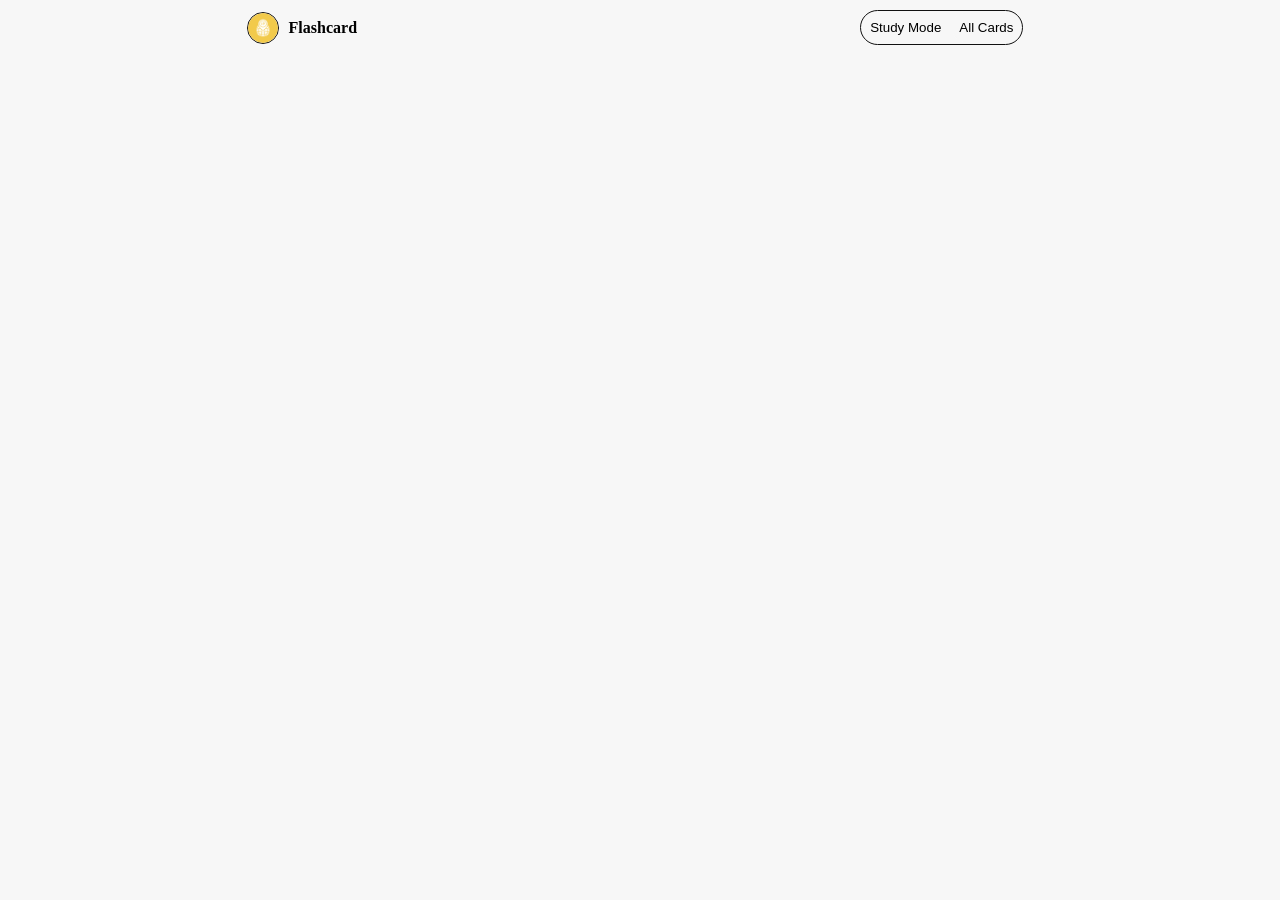
==== css/index.html @ 260c5cd7 "style/finalizo nav" ====
<!DOCTYPE html>
<html lang="en">
<head>
    <meta charset="UTF-8">
    <meta name="viewport" content="width=device-width, initial-scale=1.0">
    <title>Document</title>
    <link rel="stylesheet" href="styles.css">
</head>
<body>
    <header>
    <!-- barra de navegación -->
        <nav class="nav">
            <div class="nav-right">
                <img src="../public/ip-address.png" alt="icono">
                <p>Flashcard</p>
            </div>


            <div class="nav-left" >
                <button>
                    Study Mode
                </button>
                <button>
                    All Cards
                </button>
            </div>
        </nav>
    <!-- ------------------ -->
    </header>
</body>
</html>
---- css/styles.css ----
:root {
    --primary-color: #F7F7F7;
    --secondary-color: #EDD65A;
    --border-color: #111;
}


body {
    margin: 0;
    padding: 0;
    box-sizing: border-box;
    background: var(--primary-color);
}

/* ---------------------------- */

nav, .nav-right {
    display: flex;
    align-items: center;
}

nav {
    justify-content: space-around;
}

/* ---------------------------- */

.nav-left {
    border: 1px solid var(--border-color);
    border-radius: 20px;
    padding: 2px;
    margin: 10px;
    gap: 10px;
}

.nav-left > button {
    background: var(--primary-color);
    border: none;
    border-radius: 20px;
    padding: 7px;
}

.nav-left > button:hover {
    background: var(--secondary-color);
    cursor: pointer;
}

/* ---------------------------- */

.nav-right {
    gap: 10px;
    font-weight: bold;
}

.nav-right > img {
    width: 30px;
    height: 30px;
    border: 1px solid var(--border-color);
    border-radius: 50%;
}

.nav-right > p, img {
    cursor: pointer;
}
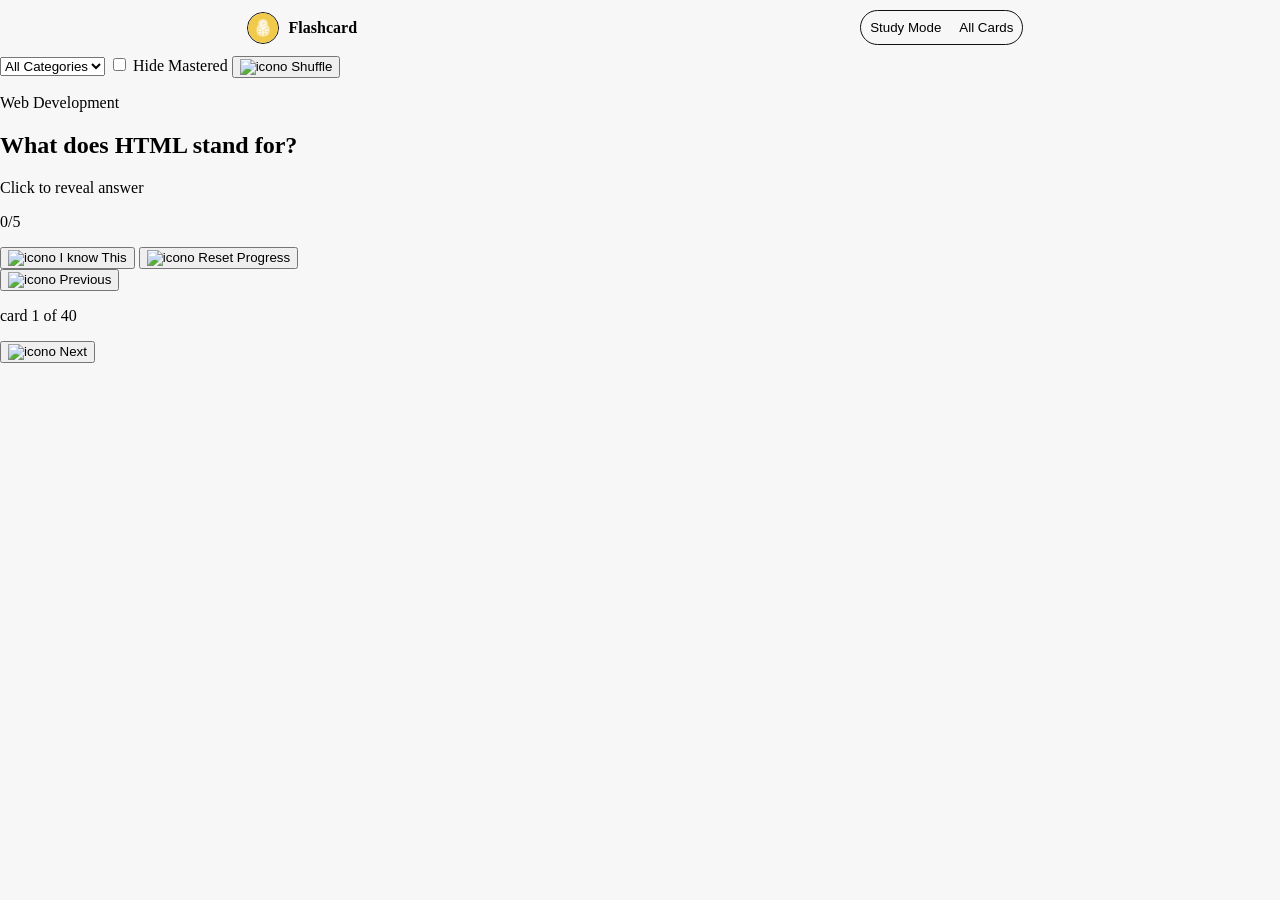
==== commit e1c01801: "feat/implemento scrip main en html" ====
--- a/css/index.html
+++ b/css/index.html
@@ -25,7 +25,49 @@
                 </button>
             </div>
         </nav>
+    </header>
     <!-- ------------------ -->
-    </header>
+
+    <!-- contenido principal -->
+    <main>
+        <div class="container">
+            <div class="container-top">
+                <select>
+                    <option value="">All Categories</option>
+                </select>
+                <label>
+                    <input type="checkbox">
+                    Hide Mastered
+                </label>
+                <button>
+                    <img src="../public/plus.png" alt="icono">
+                    Shuffle
+                </button>
+            </div>
+
+            <div class="container-center">
+                <div class="container-center-top">
+                    <p>Web Development</p>
+                    <h2>What does HTML stand for?</h2>
+                    <p>Click to reveal answer</p>
+                    <p>0/5</p>
+                </div>
+                <div class="container-center-bottom">
+                    <button> <img src="../public/check.png" alt="icono"> I know This</button>
+                    <button> <img src="../public/refresh.png" alt="icono"> Reset Progress</button>
+                </div>
+            </div>
+
+            <div class="container-bottom">
+                <button> <img src="../public/arrow-left.png" alt="icono"> Previous</button>
+                <p>card 1 of 40</p>
+                <button> <img src="../public/arrow-right.png" alt="icono"> Next </button>
+            </div>
+        </div>
+    </main>
+    <!-- ------------------ -->
+
+
+
 </body>
 </html>
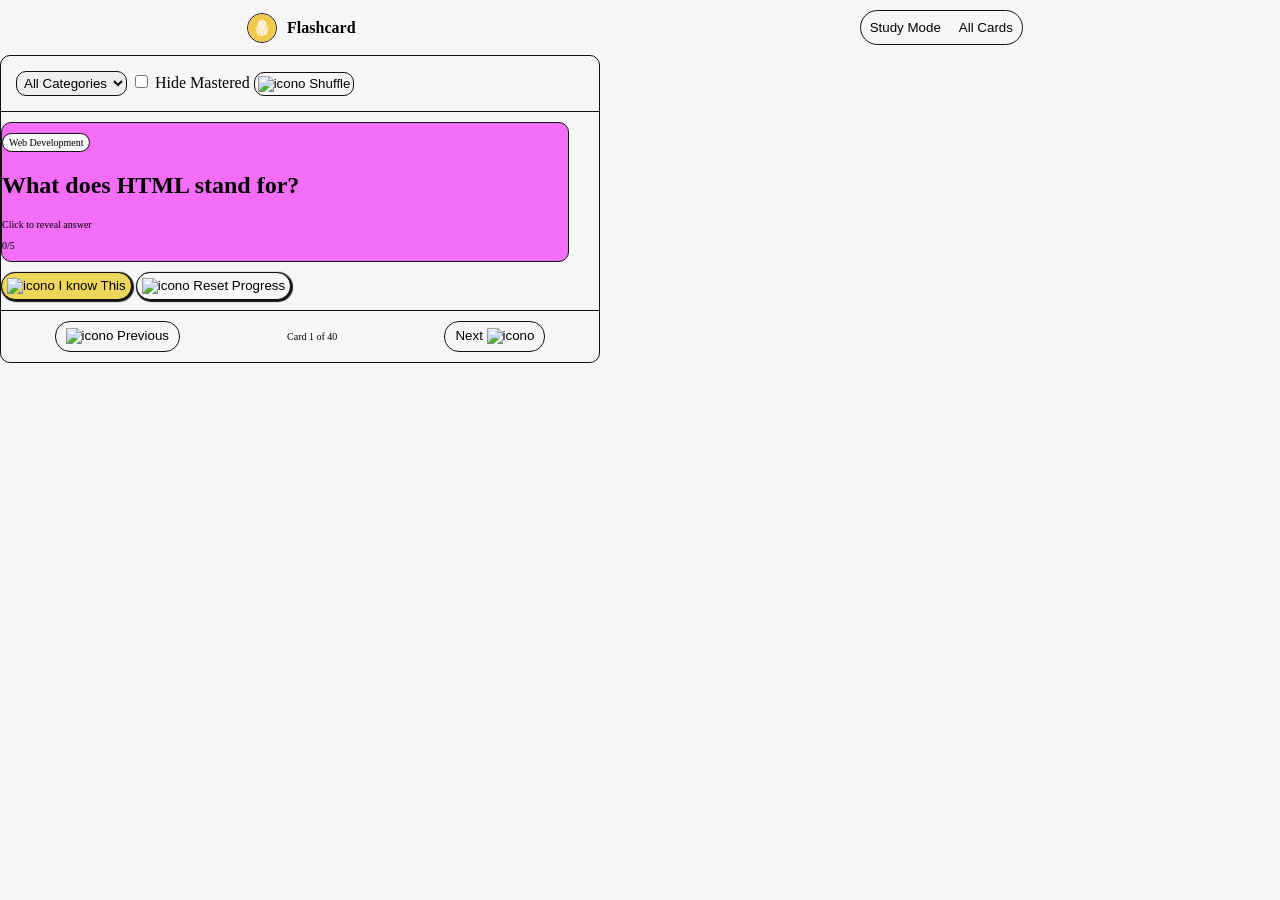
==== commit 5a1780b6: "feat/mejoro scrip html y mejoro diseño main" ====
--- a/css/index.html
+++ b/css/index.html
@@ -40,7 +40,7 @@
                     Hide Mastered
                 </label>
                 <button>
-                    <img src="../public/plus.png" alt="icono">
+                    <img src="https://cdn-icons-png.flaticon.com/512/60/60562.png" alt="icono">
                     Shuffle
                 </button>
             </div>
@@ -53,15 +53,15 @@
                     <p>0/5</p>
                 </div>
                 <div class="container-center-bottom">
-                    <button> <img src="../public/check.png" alt="icono"> I know This</button>
-                    <button> <img src="../public/refresh.png" alt="icono"> Reset Progress</button>
+                    <button> <img src="https://cdn-icons-png.flaticon.com/512/907/907830.png" alt="icono"> I know This</button>
+                    <button> <img src="https://e7.pngegg.com/pngimages/609/740/png-clipart-black-arrow-logo-computer-icons-reboot-reset-icon-symbol-restart-text-trademark-thumbnail.png" alt="icono"> Reset Progress</button>
                 </div>
             </div>
 
             <div class="container-bottom">
-                <button> <img src="../public/arrow-left.png" alt="icono"> Previous</button>
-                <p>card 1 of 40</p>
-                <button> <img src="../public/arrow-right.png" alt="icono"> Next </button>
+                <button> <img src="https://w7.pngwing.com/pngs/271/268/png-transparent-less-than-sign-greater-than-sign-computer-icons-equals-sign-symbol-miscellaneous-angle-%D0%B8%D0%BA%D0%BE%D0%BD%D0%BA%D0%B8.png" alt="icono"> Previous</button>
+                <p>Card 1 of 40</p>
+                <button> Next <img src="https://w7.pngwing.com/pngs/767/873/png-transparent-greater-than-sign-symbol-mathematics-signo-greater-than-angle-logo-sign-thumbnail.png" alt="icono"> </button>
             </div>
         </div>
     </main>
--- a/css/styles.css
+++ b/css/styles.css
@@ -2,18 +2,27 @@
     --primary-color: #F7F7F7;
     --secondary-color: #EDD65A;
     --border-color: #111;
+    --third-color: #F36DF7;
+}
+
+* {
+    box-sizing: border-box;
 }
 
 
 body {
     margin: 0;
     padding: 0;
-    box-sizing: border-box;
     background: var(--primary-color);
 }
 
-/* ---------------------------- */
 
+main img {
+    width: 10px;
+    height: 10px;
+}
+
+/* ---------------------------- Navigation ---------------------------- */
 nav, .nav-right {
     display: flex;
     align-items: center;
@@ -24,7 +33,6 @@
 }
 
 /* ---------------------------- */
-
 .nav-left {
     border: 1px solid var(--border-color);
     border-radius: 20px;
@@ -46,7 +54,6 @@
 }
 
 /* ---------------------------- */
-
 .nav-right {
     gap: 10px;
     font-weight: bold;
@@ -61,4 +68,99 @@
 
 .nav-right > p, img {
     cursor: pointer;
+}
+
+
+/* ---------------------------- main ---------------------------- */
+.container {
+    display: flex;
+    align-items: center;
+    flex-direction: column;
+    border: 1px solid var(--border-color);
+    border-radius: 10px;
+    max-width: 600px;
+    }
+
+/* ---------------------------- */
+
+.container-top {
+    border-bottom: 1px solid var(--border-color);
+    width: 100%;
+    padding: 15px;
+}
+
+.container-top > select {
+    border-radius: 10px;
+    border: 1px solid var(--border-color);
+    padding: 3px;
+}
+
+.container-top > button {
+    background: var(--primary-color);
+    border: 1px solid var(--border-color);
+    border-radius: 10px;
+    padding: 3px;
+} 
+
+/* ---------------------------- */
+
+.container-center {
+    width: 100%;
+}
+/* ---------------------------- */
+
+.container-center-top {
+    margin: 10px 0;
+    border: 1px solid var(--border-color);
+    border-radius: 10px;
+    width: 95%;
+    background: var(--third-color);
+}   
+
+.container-center-top > p, .container-bottom > p { 
+    font-size: 10px;
+}
+
+.container-center-top > p:first-child {
+    background: var(--primary-color);
+    border: 1px solid var(--border-color);
+    border-radius: 10px;
+    padding: 3px 6px;
+    width: fit-content;
+}
+/* ---------------------------- */
+
+.container-center-bottom > button{
+    border: 1px solid var(--border-color);
+    padding: 5px;
+    border-radius: 15px;
+    box-shadow: 1px 1px 1px 1px var(--border-color);
+}
+
+.container-center-bottom > button:first-child{
+    background: var(--secondary-color);
+}
+
+.container-center-bottom > button:last-child {
+    background: var(--primary-color);   
+}
+
+.container-center-bottom {
+    border-bottom: 1px solid var(--border-color);
+    padding-bottom: 10px;
+}
+/* ---------------------------- */
+
+.container-bottom {
+    display: flex;
+    justify-content: space-around;
+    width: 100%;
+    padding: 10px 0;
+}
+
+.container-bottom > button {
+    padding: 0 10px;
+    border: 1px solid var(--border-color);
+    border-radius: 15px;
+    background: var(--primary-color);
 }
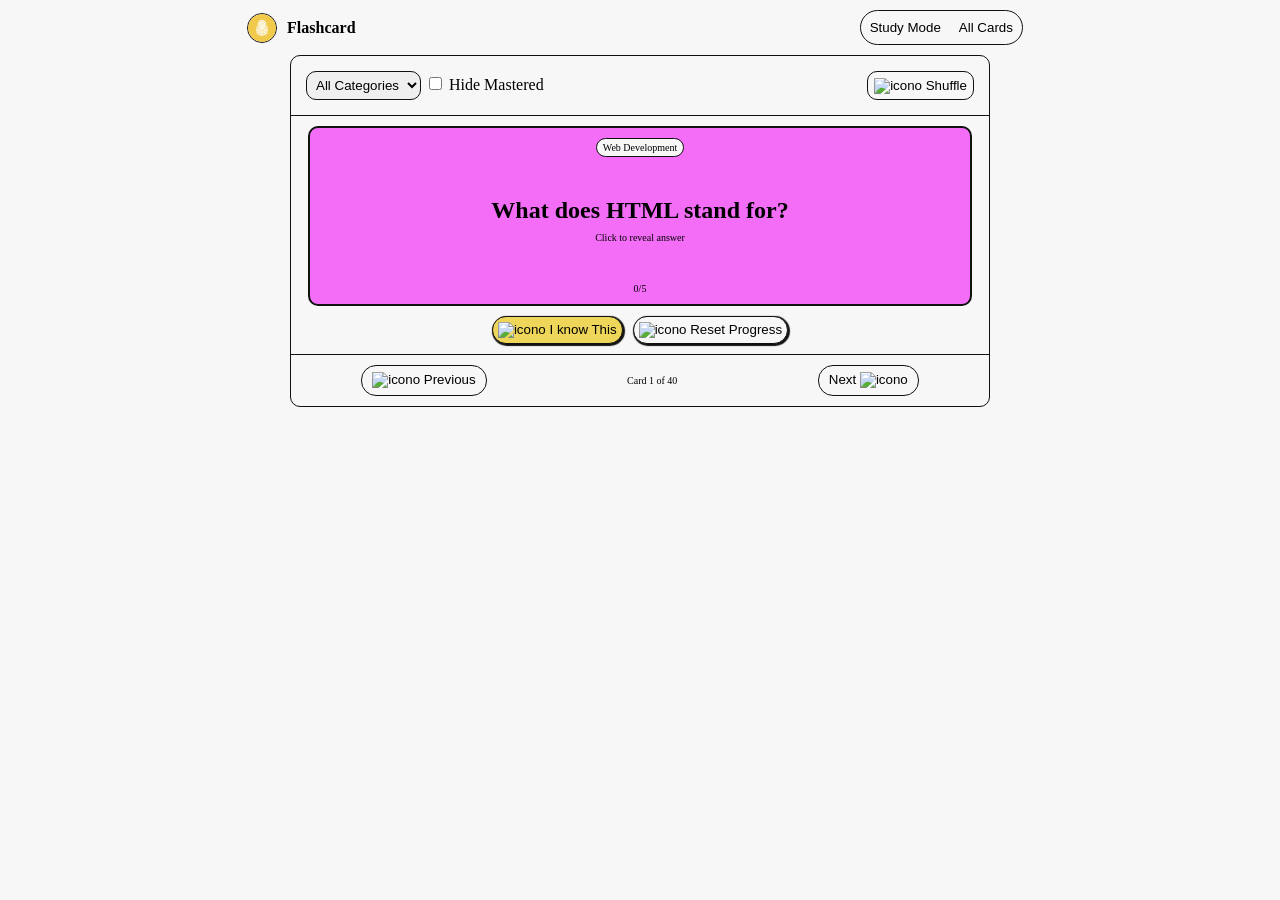
==== commit 73298ede: "feat/mejoro scrip html y mejoro diseño main" ====
--- a/css/index.html
+++ b/css/index.html
@@ -32,13 +32,15 @@
     <main>
         <div class="container">
             <div class="container-top">
-                <select>
-                    <option value="">All Categories</option>
-                </select>
-                <label>
-                    <input type="checkbox">
-                    Hide Mastered
-                </label>
+                <div>
+                    <select>
+                        <option value="">All Categories</option>
+                    </select>
+                    <label>
+                        <input type="checkbox">
+                        Hide Mastered
+                    </label>
+                </div>
                 <button>
                     <img src="https://cdn-icons-png.flaticon.com/512/60/60562.png" alt="icono">
                     Shuffle
--- a/css/styles.css
+++ b/css/styles.css
@@ -78,9 +78,16 @@
     flex-direction: column;
     border: 1px solid var(--border-color);
     border-radius: 10px;
-    max-width: 600px;
+    max-width: 700px;
+    margin-left: auto;
+    margin-right: auto;
     }
 
+
+.container-top {
+    display: flex;
+    justify-content: space-between;
+}
 /* ---------------------------- */
 
 .container-top {
@@ -89,29 +96,44 @@
     padding: 15px;
 }
 
-.container-top > select {
+.container-top > div > select {
     border-radius: 10px;
     border: 1px solid var(--border-color);
-    padding: 3px;
+    padding: 5px;
 }
 
 .container-top > button {
     background: var(--primary-color);
     border: 1px solid var(--border-color);
     border-radius: 10px;
-    padding: 3px;
+    padding: 3px 6px;
 } 
 
 /* ---------------------------- */
 
 .container-center {
     width: 100%;
+    display: flex;
+    flex-direction: column;
+    align-items: center;
 }
+
+.container-center-top {
+    display: flex;
+    flex-direction: column;
+    align-items: center;
+}
+
+.container-center-top > p:nth-child(3) {
+    margin: -12px 10px 30px 10px;
+
+}
+
 /* ---------------------------- */
 
 .container-center-top {
     margin: 10px 0;
-    border: 1px solid var(--border-color);
+    border: 2px solid var(--border-color);
     border-radius: 10px;
     width: 95%;
     background: var(--third-color);
@@ -127,6 +149,7 @@
     border-radius: 10px;
     padding: 3px 6px;
     width: fit-content;
+    margin-bottom: 20px;
 }
 /* ---------------------------- */
 
@@ -148,6 +171,10 @@
 .container-center-bottom {
     border-bottom: 1px solid var(--border-color);
     padding-bottom: 10px;
+    width: 100%;
+    display: flex;
+    justify-content: center;
+    gap: 10px;
 }
 /* ---------------------------- */
 
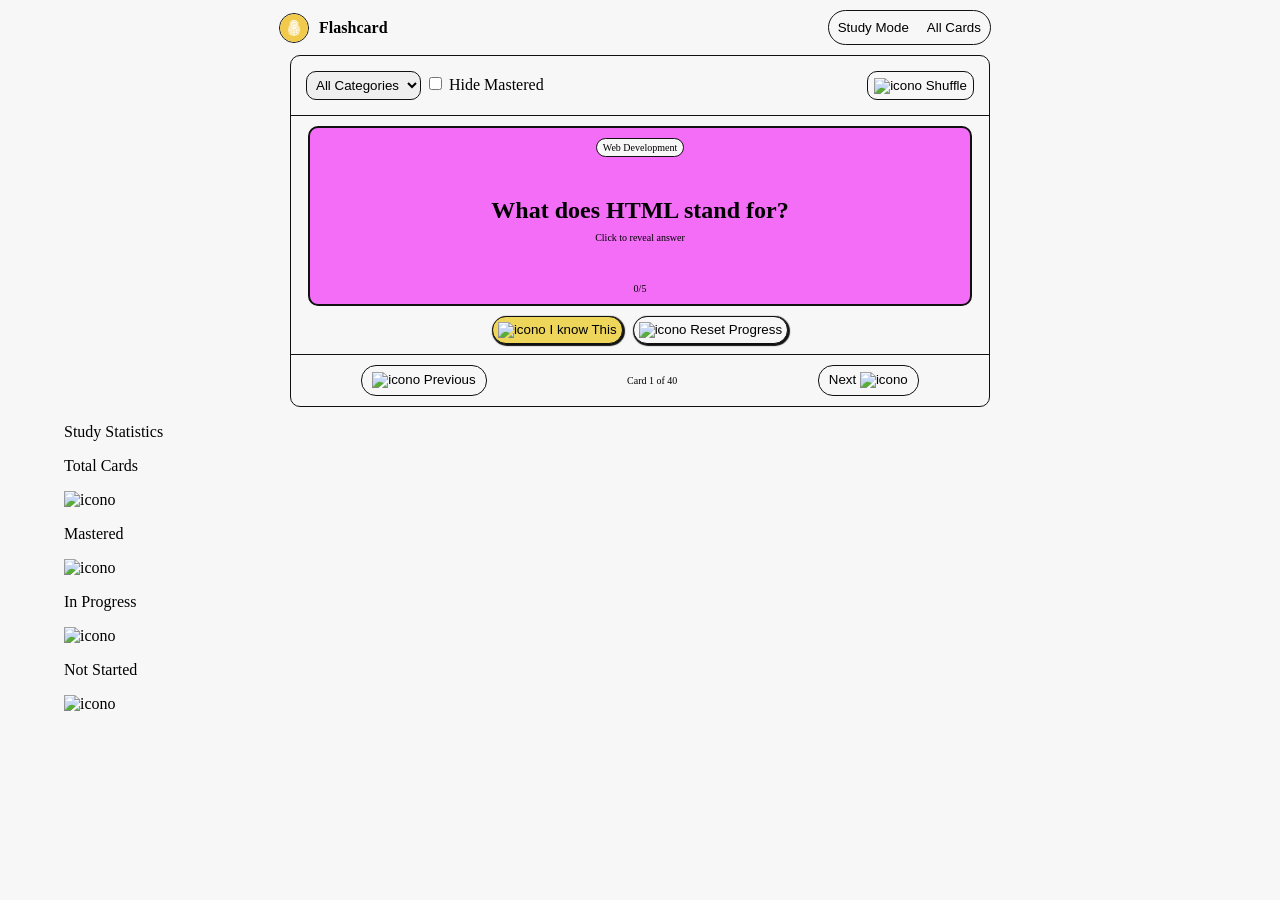
==== commit f289422e: "feature:agrega scrip aside html" ====
--- a/css/index.html
+++ b/css/index.html
@@ -69,7 +69,28 @@
     </main>
     <!-- ------------------ -->
 
-
+    <!-- seccion segundaria -->
+    <aside>
+        <div class="aside">
+            <p>Study Statistics</p>
+            <div class="aside-item aside-item-1 ">
+                <p>Total Cards</p>
+                <img src="" alt="icono">
+            </div>
+            <div class="aside-item aside-item-2">
+                <p>Mastered</p>
+                <img src="" alt="icono">
+            </div>
+            <div class="aside-item aside-item-3">
+                <p>In Progress</p>
+                <img src="" alt="icono">
+            </div>
+            <div class="aside-item aside-item-4 ">
+                <p>Not Started</p>
+                <img src="" alt="icono">
+            </div>
+        </div>
+    </aside>
 
 </body>
 </html>
--- a/css/styles.css
+++ b/css/styles.css
@@ -14,6 +14,9 @@
     margin: 0;
     padding: 0;
     background: var(--primary-color);
+    width: 90%;
+    margin-left: auto;
+    margin-right: auto;
 }
 
 
@@ -57,6 +60,7 @@
 .nav-right {
     gap: 10px;
     font-weight: bold;
+    flex-shrink: 0;
 }
 
 .nav-right > img {
@@ -68,6 +72,8 @@
 
 .nav-right > p, img {
     cursor: pointer;
+    flex-shrink: 0;
+    
 }
 
 
@@ -100,6 +106,8 @@
     border-radius: 10px;
     border: 1px solid var(--border-color);
     padding: 5px;
+    cursor: pointer;
+    outline: none;
 }
 
 .container-top > button {
@@ -107,6 +115,7 @@
     border: 1px solid var(--border-color);
     border-radius: 10px;
     padding: 3px 6px;
+    cursor: pointer;
 } 
 
 /* ---------------------------- */
@@ -158,6 +167,7 @@
     padding: 5px;
     border-radius: 15px;
     box-shadow: 1px 1px 1px 1px var(--border-color);
+    cursor: pointer;
 }
 
 .container-center-bottom > button:first-child{
@@ -190,4 +200,5 @@
     border: 1px solid var(--border-color);
     border-radius: 15px;
     background: var(--primary-color);
+    cursor: pointer;
 }
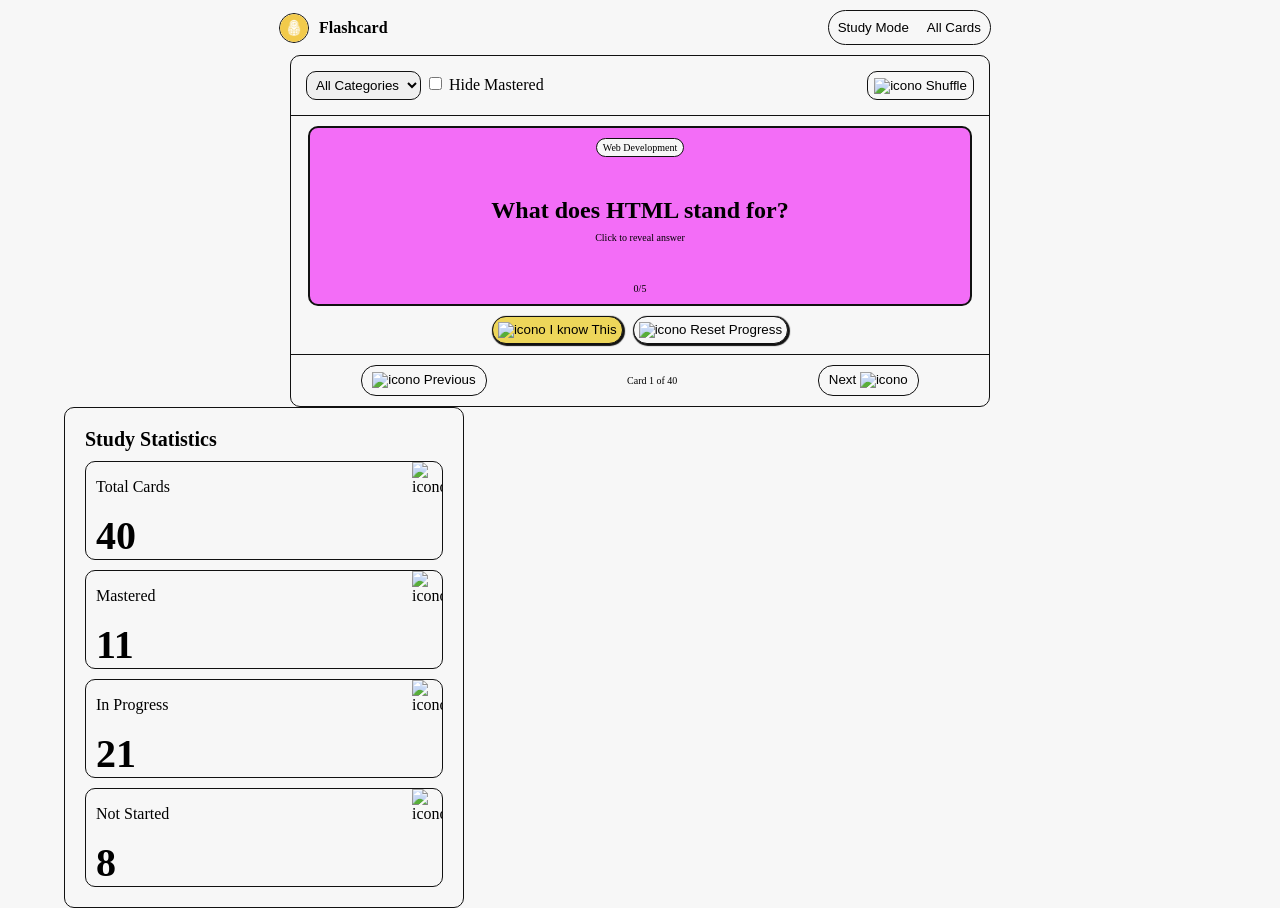
==== commit 69532530: "feature/agrego diseño a aside" ====
--- a/css/index.html
+++ b/css/index.html
@@ -74,20 +74,32 @@
         <div class="aside">
             <p>Study Statistics</p>
             <div class="aside-item aside-item-1 ">
-                <p>Total Cards</p>
-                <img src="" alt="icono">
+                <div>
+                    <p>Total Cards</p>
+                    <p>40</p>
+                </div>
+                <img src="https://w7.pngwing.com/pngs/360/232/png-transparent-computer-icons-the-book-thief-book-angle-rectangle-curriculum.png" alt="icono">
             </div>
             <div class="aside-item aside-item-2">
-                <p>Mastered</p>
-                <img src="" alt="icono">
+                <div>
+                    <p>Mastered</p>
+                    <p>11</p>
+                </div>
+                <img src="https://thumbs.dreamstime.com/b/icono-del-vector-cerebro-aislado-en-el-fondo-transparente-dise%C3%B1o-logotipo-118962471.jpg" alt="icono">
             </div>
             <div class="aside-item aside-item-3">
-                <p>In Progress</p>
-                <img src="" alt="icono">
+                <div>
+                    <p>In Progress</p>
+                    <p>21</p>
+                </div>
+                <img src="https://thumbs.dreamstime.com/b/icono-linear-del-libro-vector-abierto-concepto-aislado-en-el-ccb-transparente-130089240.jpg" alt="icono">
             </div>
             <div class="aside-item aside-item-4 ">
-                <p>Not Started</p>
-                <img src="" alt="icono">
+                <div>
+                    <p>Not Started</p>
+                    <p>8</p>
+                </div>
+                <img src="https://png.pngtree.com/png-vector/20191017/ourmid/pngtree-inbox-line-icon-vector-png-image_1820355.jpg" alt="icono">
             </div>
         </div>
     </aside>
--- a/css/styles.css
+++ b/css/styles.css
@@ -201,4 +201,47 @@
     border-radius: 15px;
     background: var(--primary-color);
     cursor: pointer;
+}
+
+/* ---------------------------- aside ---------------------------- */
+
+.aside {
+    display: flex;
+    flex-direction: column;
+    border: 1px solid var(--border-color);
+    max-width: 400px;
+    border-radius: 10px;
+    padding: 20px;
+    gap: 10px;  
+}
+
+.aside > p {
+    font-size: 20px;
+    margin: 0;
+    font-weight: bold;
+
+}
+/* ---------------------------- */
+
+.aside-item {
+    display: flex;
+    justify-content: space-between;
+    border: 1px solid var(--border-color);
+    border-radius: 10px;    
+}
+
+.aside-item > div > p {
+    padding-left: 10px; 
+}
+
+.aside-item > div > p:last-child {
+    font-weight: bolder;
+    font-size: 40px;
+    margin: 0;
+}
+/* ---------------------------- */
+
+.aside img {
+    width: 30px;
+    height: 30px;    
 }
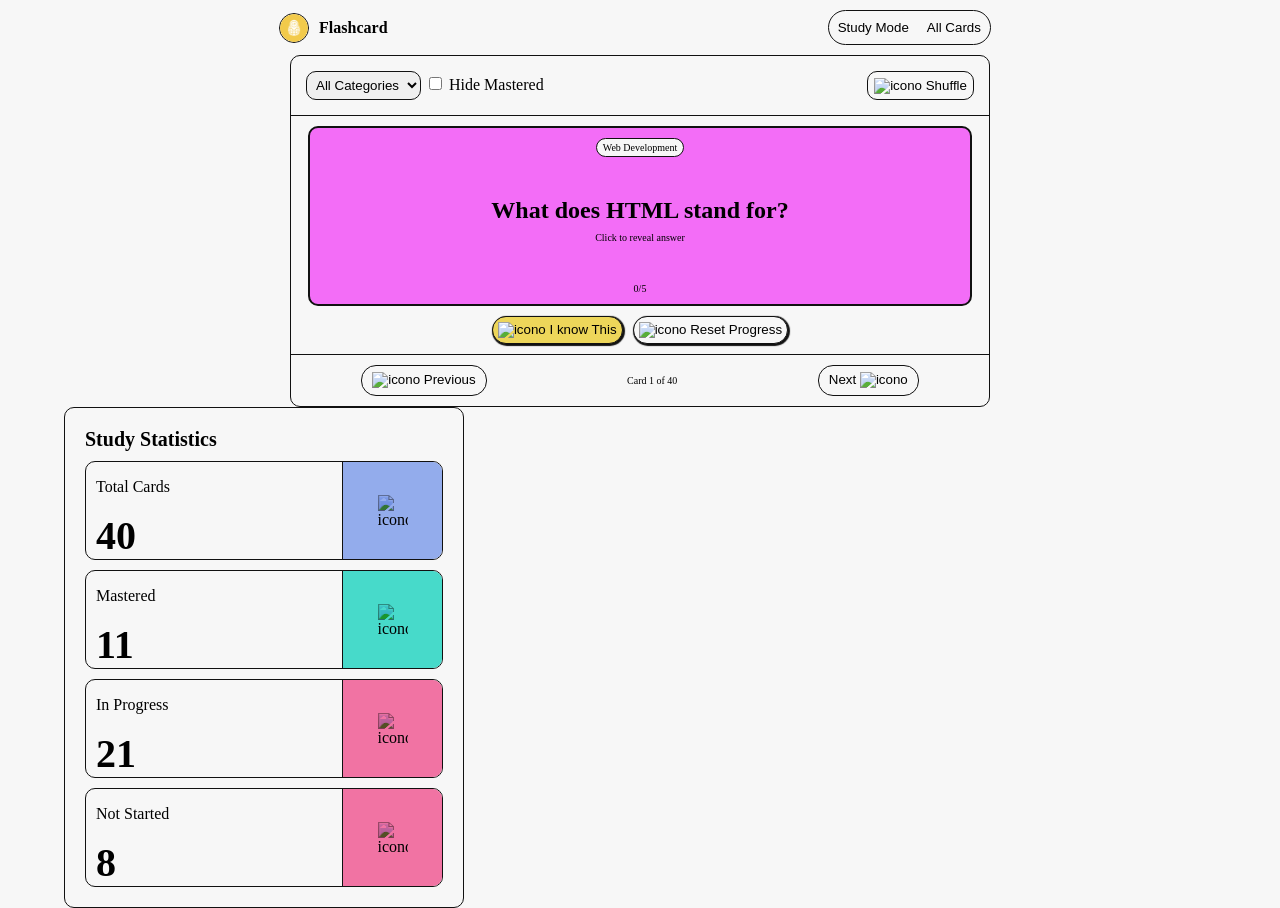
==== commit c3797fed: "feature/finalizo diseño del aside" ====
--- a/css/index.html
+++ b/css/index.html
@@ -73,33 +73,41 @@
     <aside>
         <div class="aside">
             <p>Study Statistics</p>
-            <div class="aside-item aside-item-1 ">
+            <div class="aside-item">
                 <div>
                     <p>Total Cards</p>
                     <p>40</p>
                 </div>
-                <img src="https://w7.pngwing.com/pngs/360/232/png-transparent-computer-icons-the-book-thief-book-angle-rectangle-curriculum.png" alt="icono">
+                <div class="aside-item-img aside-item-img-1">
+                    <img src="https://w7.pngwing.com/pngs/360/232/png-transparent-computer-icons-the-book-thief-book-angle-rectangle-curriculum.png" alt="icono">
+                </div>
             </div>
-            <div class="aside-item aside-item-2">
+            <div class="aside-item">
                 <div>
                     <p>Mastered</p>
                     <p>11</p>
                 </div>
-                <img src="https://thumbs.dreamstime.com/b/icono-del-vector-cerebro-aislado-en-el-fondo-transparente-dise%C3%B1o-logotipo-118962471.jpg" alt="icono">
+                <div class="aside-item-img aside-item-img-2">
+                    <img src="https://thumbs.dreamstime.com/b/icono-del-vector-cerebro-aislado-en-el-fondo-transparente-dise%C3%B1o-logotipo-118962471.jpg" alt="icono">
+                </div>
             </div>
-            <div class="aside-item aside-item-3">
+            <div class="aside-item">
                 <div>
                     <p>In Progress</p>
                     <p>21</p>
                 </div>
-                <img src="https://thumbs.dreamstime.com/b/icono-linear-del-libro-vector-abierto-concepto-aislado-en-el-ccb-transparente-130089240.jpg" alt="icono">
+                <div class="aside-item-img aside-item-img-3">
+                    <img src="https://thumbs.dreamstime.com/b/icono-linear-del-libro-vector-abierto-concepto-aislado-en-el-ccb-transparente-130089240.jpg" alt="icono">
+                </div>
             </div>
-            <div class="aside-item aside-item-4 ">
+            <div class="aside-item">
                 <div>
                     <p>Not Started</p>
                     <p>8</p>
                 </div>
-                <img src="https://png.pngtree.com/png-vector/20191017/ourmid/pngtree-inbox-line-icon-vector-png-image_1820355.jpg" alt="icono">
+                <div class="aside-item-img aside-item-img-4">
+                    <img src="https://png.pngtree.com/png-vector/20191017/ourmid/pngtree-inbox-line-icon-vector-png-image_1820355.jpg" alt="icono">
+                </div>  
             </div>
         </div>
     </aside>
--- a/css/styles.css
+++ b/css/styles.css
@@ -227,7 +227,8 @@
     display: flex;
     justify-content: space-between;
     border: 1px solid var(--border-color);
-    border-radius: 10px;    
+    border-radius: 10px;   
+    overflow: hidden; 
 }
 
 .aside-item > div > p {
@@ -244,4 +245,29 @@
 .aside img {
     width: 30px;
     height: 30px;    
+    mix-blend-mode: multiply;       
+}
+
+.aside-item-img {
+    display: flex;
+    align-items: center;
+    justify-content: center;
+    width: 100px;
+    border-left: 1px solid var(--border-color);
+}
+
+.aside-item-img-1 {
+    background: #93acec;
+}
+
+.aside-item-img-2 {
+    background: #47daca;
+}
+
+.aside-item-img-3 {
+    background: #f173a3;
+}
+
+.aside-item-img-4 {
+    background: #f173a3;
 }
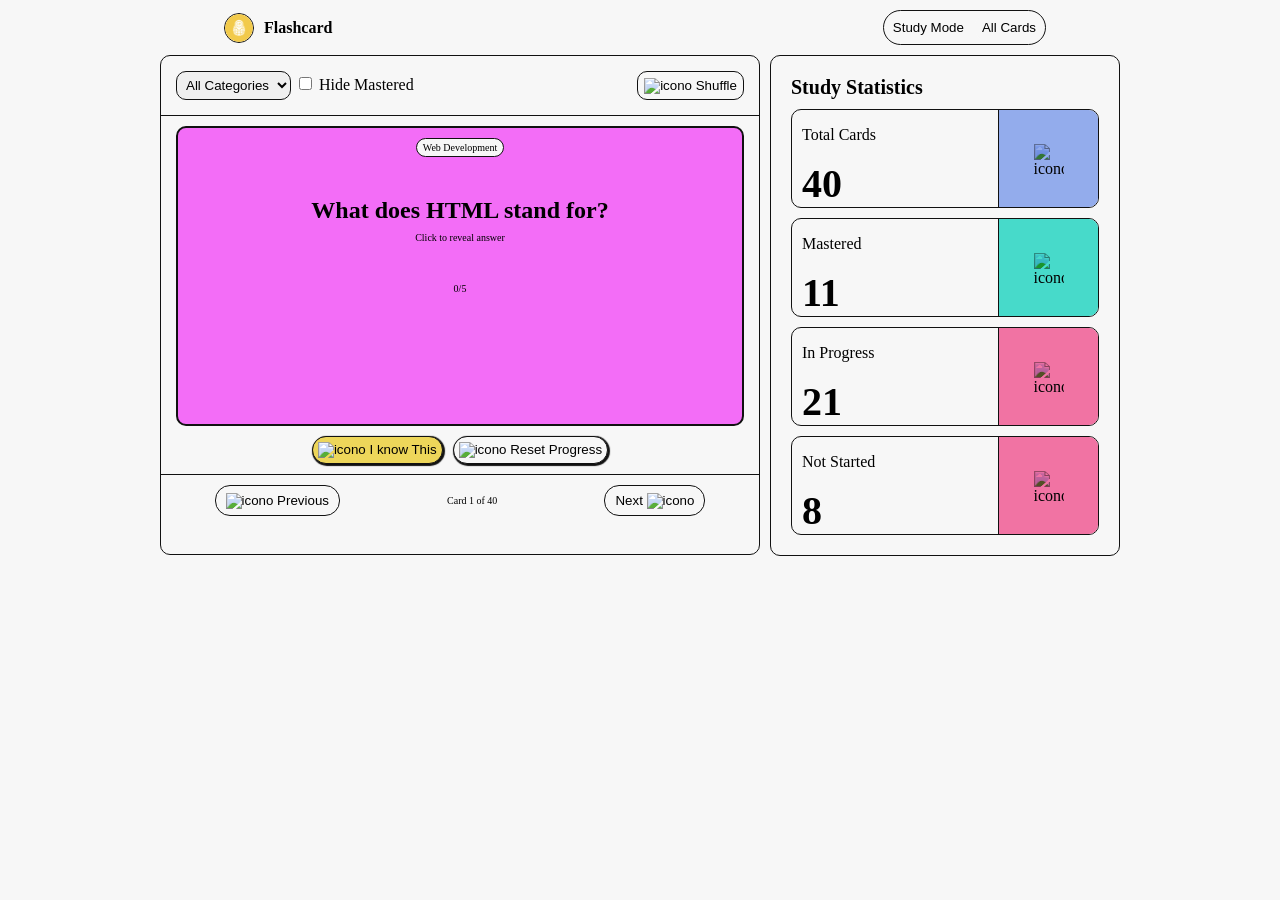
==== commit f412f7b3: "feature/culmina diseño con css" ====
--- a/css/index.html
+++ b/css/index.html
@@ -29,88 +29,92 @@
     <!-- ------------------ -->
 
     <!-- contenido principal -->
-    <main>
-        <div class="container">
-            <div class="container-top">
-                <div>
-                    <select>
-                        <option value="">All Categories</option>
-                    </select>
-                    <label>
-                        <input type="checkbox">
-                        Hide Mastered
-                    </label>
+
+    <div class="container-grid">
+        <main>
+            <div class="container">
+                <div class="container-top">
+                    <div>
+                        <select>
+                            <option value="">All Categories</option>
+                        </select>
+                        <label>
+                            <input type="checkbox">
+                            Hide Mastered
+                        </label>
+                    </div>
+                    <button>
+                        <img src="https://cdn-icons-png.flaticon.com/512/60/60562.png" alt="icono">
+                        Shuffle
+                    </button>
                 </div>
-                <button>
-                    <img src="https://cdn-icons-png.flaticon.com/512/60/60562.png" alt="icono">
-                    Shuffle
-                </button>
-            </div>
-
-            <div class="container-center">
-                <div class="container-center-top">
-                    <p>Web Development</p>
-                    <h2>What does HTML stand for?</h2>
-                    <p>Click to reveal answer</p>
-                    <p>0/5</p>
+    
+                <div class="container-center">
+                    <div class="container-center-top">
+                        <p>Web Development</p>
+                        <h2>What does HTML stand for?</h2>
+                        <p>Click to reveal answer</p>
+                        <p>0/5</p>
+                    </div>
+                    <div class="container-center-bottom">
+                        <button> <img src="https://cdn-icons-png.flaticon.com/512/907/907830.png" alt="icono"> I know This</button>
+                        <button> <img src="https://e7.pngegg.com/pngimages/609/740/png-clipart-black-arrow-logo-computer-icons-reboot-reset-icon-symbol-restart-text-trademark-thumbnail.png" alt="icono"> Reset Progress</button>
+                    </div>
                 </div>
-                <div class="container-center-bottom">
-                    <button> <img src="https://cdn-icons-png.flaticon.com/512/907/907830.png" alt="icono"> I know This</button>
-                    <button> <img src="https://e7.pngegg.com/pngimages/609/740/png-clipart-black-arrow-logo-computer-icons-reboot-reset-icon-symbol-restart-text-trademark-thumbnail.png" alt="icono"> Reset Progress</button>
+    
+                <div class="container-bottom">
+                    <button> <img src="https://w7.pngwing.com/pngs/271/268/png-transparent-less-than-sign-greater-than-sign-computer-icons-equals-sign-symbol-miscellaneous-angle-%D0%B8%D0%BA%D0%BE%D0%BD%D0%BA%D0%B8.png" alt="icono"> Previous</button>
+                    <p>Card 1 of 40</p>
+                    <button> Next <img src="https://w7.pngwing.com/pngs/767/873/png-transparent-greater-than-sign-symbol-mathematics-signo-greater-than-angle-logo-sign-thumbnail.png" alt="icono"> </button>
                 </div>
             </div>
-
-            <div class="container-bottom">
-                <button> <img src="https://w7.pngwing.com/pngs/271/268/png-transparent-less-than-sign-greater-than-sign-computer-icons-equals-sign-symbol-miscellaneous-angle-%D0%B8%D0%BA%D0%BE%D0%BD%D0%BA%D0%B8.png" alt="icono"> Previous</button>
-                <p>Card 1 of 40</p>
-                <button> Next <img src="https://w7.pngwing.com/pngs/767/873/png-transparent-greater-than-sign-symbol-mathematics-signo-greater-than-angle-logo-sign-thumbnail.png" alt="icono"> </button>
-            </div>
-        </div>
-    </main>
-    <!-- ------------------ -->
-
-    <!-- seccion segundaria -->
-    <aside>
-        <div class="aside">
-            <p>Study Statistics</p>
-            <div class="aside-item">
-                <div>
-                    <p>Total Cards</p>
-                    <p>40</p>
+        </main>
+        <!-- ------------------ -->
+    
+        <!-- seccion segundaria -->
+        <aside>
+            <div class="aside">
+                <p>Study Statistics</p>
+                <div class="aside-item">
+                    <div>
+                        <p>Total Cards</p>
+                        <p>40</p>
+                    </div>
+                    <div class="aside-item-img aside-item-img-1">
+                        <img src="https://w7.pngwing.com/pngs/360/232/png-transparent-computer-icons-the-book-thief-book-angle-rectangle-curriculum.png" alt="icono">
+                    </div>
                 </div>
-                <div class="aside-item-img aside-item-img-1">
-                    <img src="https://w7.pngwing.com/pngs/360/232/png-transparent-computer-icons-the-book-thief-book-angle-rectangle-curriculum.png" alt="icono">
+                <div class="aside-item">
+                    <div>
+                        <p>Mastered</p>
+                        <p>11</p>
+                    </div>
+                    <div class="aside-item-img aside-item-img-2">
+                        <img src="https://thumbs.dreamstime.com/b/icono-del-vector-cerebro-aislado-en-el-fondo-transparente-dise%C3%B1o-logotipo-118962471.jpg" alt="icono">
+                    </div>
+                </div>
+                <div class="aside-item">
+                    <div>
+                        <p>In Progress</p>
+                        <p>21</p>
+                    </div>
+                    <div class="aside-item-img aside-item-img-3">
+                        <img src="https://thumbs.dreamstime.com/b/icono-linear-del-libro-vector-abierto-concepto-aislado-en-el-ccb-transparente-130089240.jpg" alt="icono">
+                    </div>
+                </div>
+                <div class="aside-item">
+                    <div>
+                        <p>Not Started</p>
+                        <p>8</p>
+                    </div>
+                    <div class="aside-item-img aside-item-img-4">
+                        <img src="https://png.pngtree.com/png-vector/20191017/ourmid/pngtree-inbox-line-icon-vector-png-image_1820355.jpg" alt="icono">
+                    </div>  
                 </div>
             </div>
-            <div class="aside-item">
-                <div>
-                    <p>Mastered</p>
-                    <p>11</p>
-                </div>
-                <div class="aside-item-img aside-item-img-2">
-                    <img src="https://thumbs.dreamstime.com/b/icono-del-vector-cerebro-aislado-en-el-fondo-transparente-dise%C3%B1o-logotipo-118962471.jpg" alt="icono">
-                </div>
-            </div>
-            <div class="aside-item">
-                <div>
-                    <p>In Progress</p>
-                    <p>21</p>
-                </div>
-                <div class="aside-item-img aside-item-img-3">
-                    <img src="https://thumbs.dreamstime.com/b/icono-linear-del-libro-vector-abierto-concepto-aislado-en-el-ccb-transparente-130089240.jpg" alt="icono">
-                </div>
-            </div>
-            <div class="aside-item">
-                <div>
-                    <p>Not Started</p>
-                    <p>8</p>
-                </div>
-                <div class="aside-item-img aside-item-img-4">
-                    <img src="https://png.pngtree.com/png-vector/20191017/ourmid/pngtree-inbox-line-icon-vector-png-image_1820355.jpg" alt="icono">
-                </div>  
-            </div>
-        </div>
-    </aside>
+        </aside>
+        <!-- ------------------ -->
+    </div>
 
 </body>
 </html>
--- a/css/styles.css
+++ b/css/styles.css
@@ -32,7 +32,8 @@
 }
 
 nav {
-    justify-content: space-around;
+    justify-content: space-between;
+    margin: 0 160px;
 }
 
 /* ---------------------------- */
@@ -79,12 +80,13 @@
 
 /* ---------------------------- main ---------------------------- */
 .container {
-    display: flex;
-    align-items: center;
-    flex-direction: column;
-    border: 1px solid var(--border-color);
-    border-radius: 10px;
-    max-width: 700px;
+    min-width: 600px;
+    min-height: 500px;
+    display: flex;
+    align-items: center;
+    flex-direction: column;
+    border: 1px solid var(--border-color);
+    border-radius: 10px;
     margin-left: auto;
     margin-right: auto;
     }
@@ -100,6 +102,7 @@
     border-bottom: 1px solid var(--border-color);
     width: 100%;
     padding: 15px;
+    height: 100%;
 }
 
 .container-top > div > select {
@@ -122,6 +125,7 @@
 
 .container-center {
     width: 100%;
+    height: 100%;
     display: flex;
     flex-direction: column;
     align-items: center;
@@ -145,6 +149,7 @@
     border: 2px solid var(--border-color);
     border-radius: 10px;
     width: 95%;
+    min-height: 300px;
     background: var(--third-color);
 }   
 
@@ -189,6 +194,7 @@
 /* ---------------------------- */
 
 .container-bottom {
+    height: 100%;
     display: flex;
     justify-content: space-around;
     width: 100%;
@@ -209,7 +215,7 @@
     display: flex;
     flex-direction: column;
     border: 1px solid var(--border-color);
-    max-width: 400px;
+    min-width: 350px;
     border-radius: 10px;
     padding: 20px;
     gap: 10px;  
@@ -270,4 +276,12 @@
 
 .aside-item-img-4 {
     background: #f173a3;
+}
+
+/* ---------------------------- Grid ---------------------------- */
+
+.container-grid {
+    display: flex;
+    justify-content: center;
+    gap: 10px;
 }
